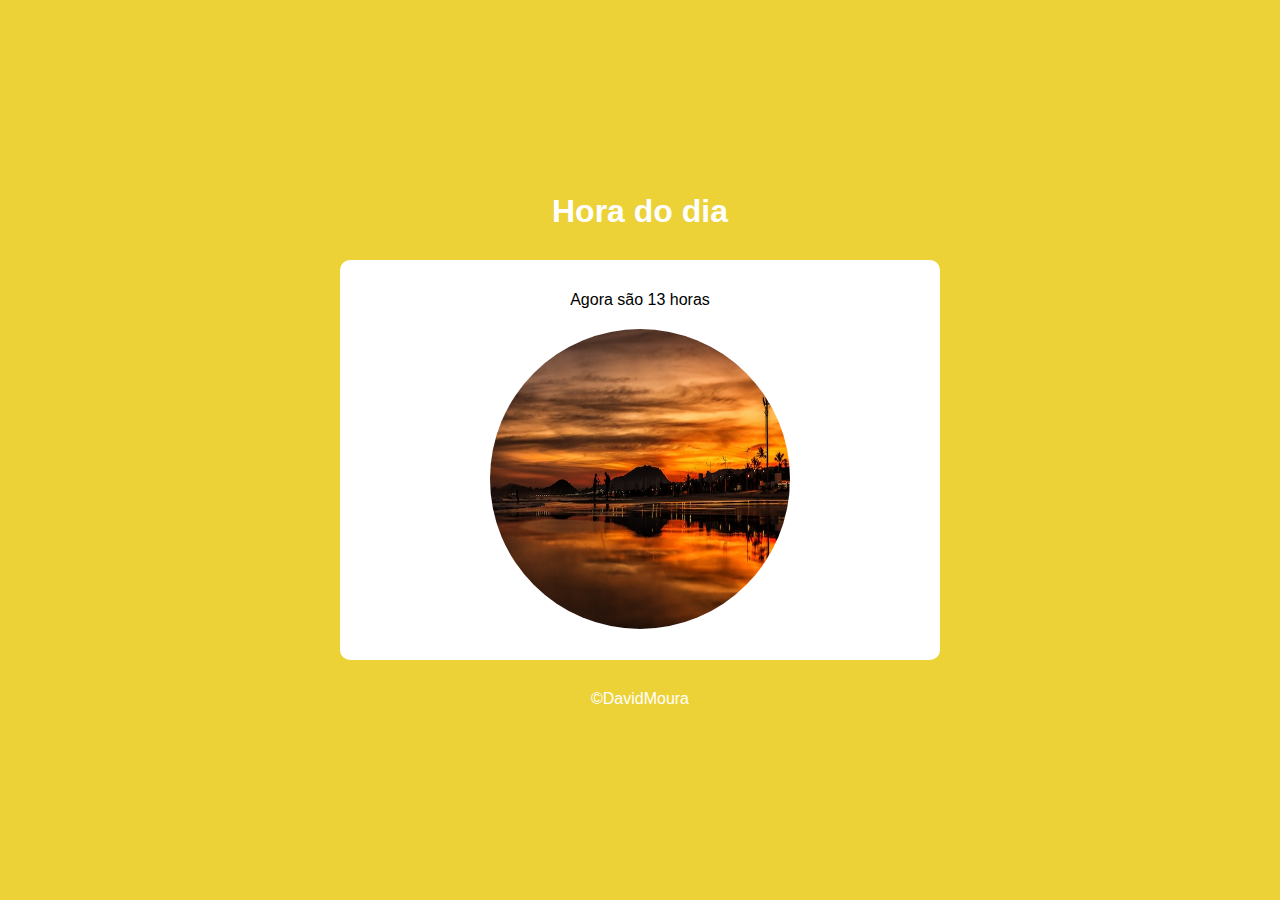
==== exercicios/ex001/index.html @ 63d3b276 "Fiz o ex001" ====
<!DOCTYPE html>
<html lang="pt-br">
<head>
    <meta charset="UTF-8">
    <meta http-equiv="X-UA-Compatible" content="IE=edge">
    <meta name="viewport" content="width=device-width, initial-scale=1.0">
    <title>Hora do Dia</title>
    <link rel="stylesheet" href="css/style.css">
</head>
<body>
    <h1>Hora do dia</h1>
    <main>
        <p id="hours"></p>
        <img id="img-time" src="" alt="">
    </main>
    <footer>
        <p>&copy;DavidMoura</p>
    </footer>

    <script src="javascript/scripts.js"></script>
</body>
</html>
---- exercicios/ex001/css/style.css ----
@charset 'UTF-8';

*
{
    box-sizing: border-box;
    font-family: Arial, Helvetica, sans-serif;
    padding: 0px;
    margin: 0px;
}

body
{
    height: 100vh;
    display: flex;
    flex-direction: column;
    justify-content: center;
    align-items: center;
    color: white;
}

main
{
    width: 600px;
    height: 400px;
    display: flex;
    flex-direction: column;
    justify-content: center;
    align-items: center;
    background-color: white;
    color: black;
    margin: 30px 0px;
    border-radius: 10px;
}

main p
{
    margin-bottom: 20px;
}

img
{
    width: 300px;
    height: 300px;
    border-radius: 50%;
}
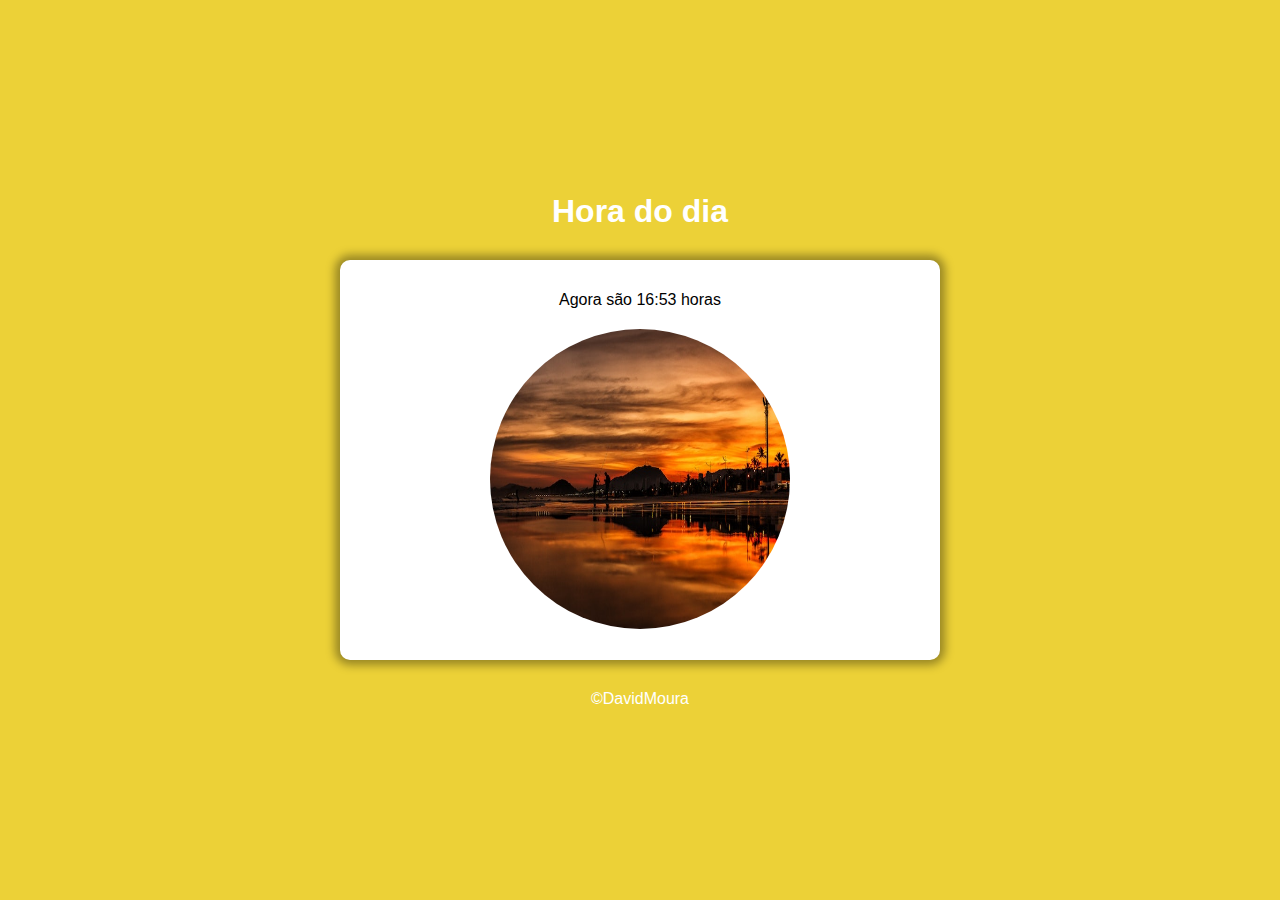
==== commit 310c4307: "Atualizei o ex001" ====
--- a/exercicios/ex001/index.html
+++ b/exercicios/ex001/index.html
@@ -7,7 +7,7 @@
     <title>Hora do Dia</title>
     <link rel="stylesheet" href="css/style.css">
 </head>
-<body>
+<body onload="carregar()">
     <h1>Hora do dia</h1>
     <main>
         <p id="hours"></p>
--- a/exercicios/ex001/css/style.css
+++ b/exercicios/ex001/css/style.css
@@ -30,6 +30,7 @@
     color: black;
     margin: 30px 0px;
     border-radius: 10px;
+    box-shadow: 0px 0px 10px 5px rgba(0, 0, 0, 0.363);
 }
 
 main p
